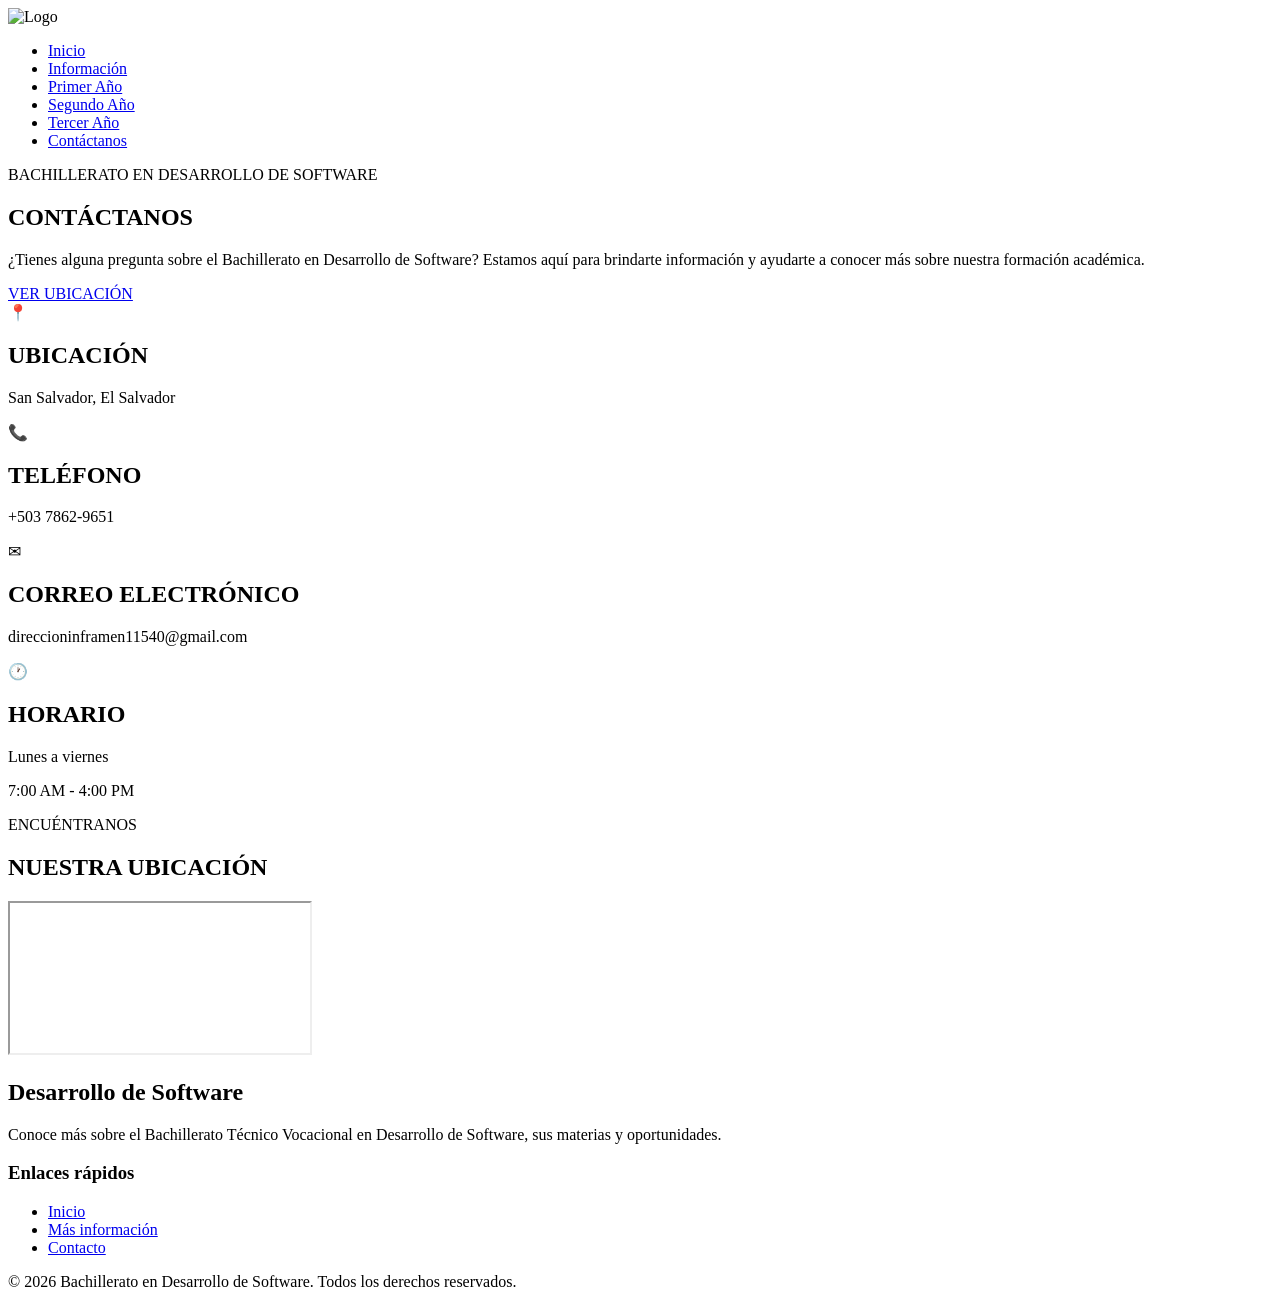
==== contáctanos.html @ c022eefe "Add files via upload" ====
<!DOCTYPE html>
<html lang="es">
    <head>
        <meta charset="UTF-8">
        <meta name="viewport" content="width=device-width, initial-scale=1.0">
        <title>Contáctanos - Desarrollo de Software</title>
        <link rel="stylesheet" href="css/contáctanos.css">
</head>
<body>
        <nav>
            <div class="logo">
                <img src="imagenes/DS.png" alt="Logo">
        </div>
            <ul class="menu">
                <li><a href="inicio.html" target="contenido">Inicio</a></li>
                <li><a href="informacion.html" target="contenido">Información</a></li>
                <li><a href="primeraño.html" target="contenido">Primer Año</a></li>
                <li><a href="segundoaño.html" target="contenido">Segundo Año</a></li>
                <li><a href="terceraño.html" target="contenido">Tercer Año</a></li>
                <li><a href="contáctanos.html" target="contenido">Contáctanos</a></li>
        </ul>
    </nav>
        <main>
            <section class="contactanos">
                <div class="encabezado-contacto">
                    <div class="texto-contacto">
                        <p class="subtitulo">
                            BACHILLERATO EN DESARROLLO DE SOFTWARE
                        </p>
                        <h1>
                            CONTÁCTANOS
                        </h1>
                        <div class="linea"></div>
                        <p class="descripcion">
                            ¿Tienes alguna pregunta sobre el Bachillerato en Desarrollo
                            de Software? Estamos aquí para brindarte información y
                            ayudarte a conocer más sobre nuestra formación académica.
                        </p>
                        <a href="#mapa" class="boton-mapa">
                            VER UBICACIÓN
                        </a>
                </div>
                    <div class="informacion-contacto">
                        <div class="bloque-contacto">
                            <span class="icono">📍</span>
                            <div>
                                <h2>UBICACIÓN</h2>
                                <p>
                                    San Salvador, El Salvador
                                </p>
                        </div>
                    </div>
                        <div class="bloque-contacto">
                            <span class="icono">📞</span>
                            <div>
                                <h2>TELÉFONO</h2>
                                <p>
                                    +503 7862-9651
                                </p>
                        </div>
                    </div>
                        <div class="bloque-contacto">
                            <span class="icono">✉</span>
                            <div>
                                <h2>CORREO ELECTRÓNICO</h2>
                                <p>direccioninframen11540@gmail.com</p>
                        </div>
                    </div>
                        <div class="bloque-contacto">
                            <span class="icono">🕐</span>
                            <div>
                                <h2>HORARIO</h2>
                                <p>
                                    Lunes a viernes
                                </p>
                                <p>
                                    7:00 AM - 4:00 PM
                                </p>
                        </div>
                    </div>
                </div>
            </div>
                <section class="mapa-seccion" id="mapa">
                    <div class="titulo-mapa">
                        <p>ENCUÉNTRANOS</p>
                        <h2>
                            NUESTRA UBICACIÓN
                        </h2>
                </div>
                    <div class="mapa">
                        <iframe src="https://www.google.com/maps?q=INFRAMEN%20San%20Salvador&output=embed" loading="lazy">
                        </iframe>
                </div>
            </section>
        </section>
    </main>
         <footer class="pie-pagina">
                <div class="footer-contenido">
                    <div class="footer-info">
                        <h2>Desarrollo de Software</h2>
                        <p>
                            Conoce más sobre el Bachillerato Técnico
                            Vocacional en Desarrollo de Software,
                            sus materias y oportunidades.
                        </p>
                </div>
                    <div class="footer-enlaces">
                        <h3>Enlaces rápidos</h3>
                        <ul>
                            <li><a href="inicio.html">Inicio</a></li>
                            <li><a href="informacion.html">Más información</a></li>
                            <li><a href="contáctanos.html">Contacto</a></li>
                    </ul>
                </div>
            </div>
                <div class="footer-final">
                    <p>
                        © 2026 Bachillerato en Desarrollo de Software.
                        Todos los derechos reservados.
                    </p>
            </div>
        </footer>
        <script src="js/app.js"></script>
</body>
</html>
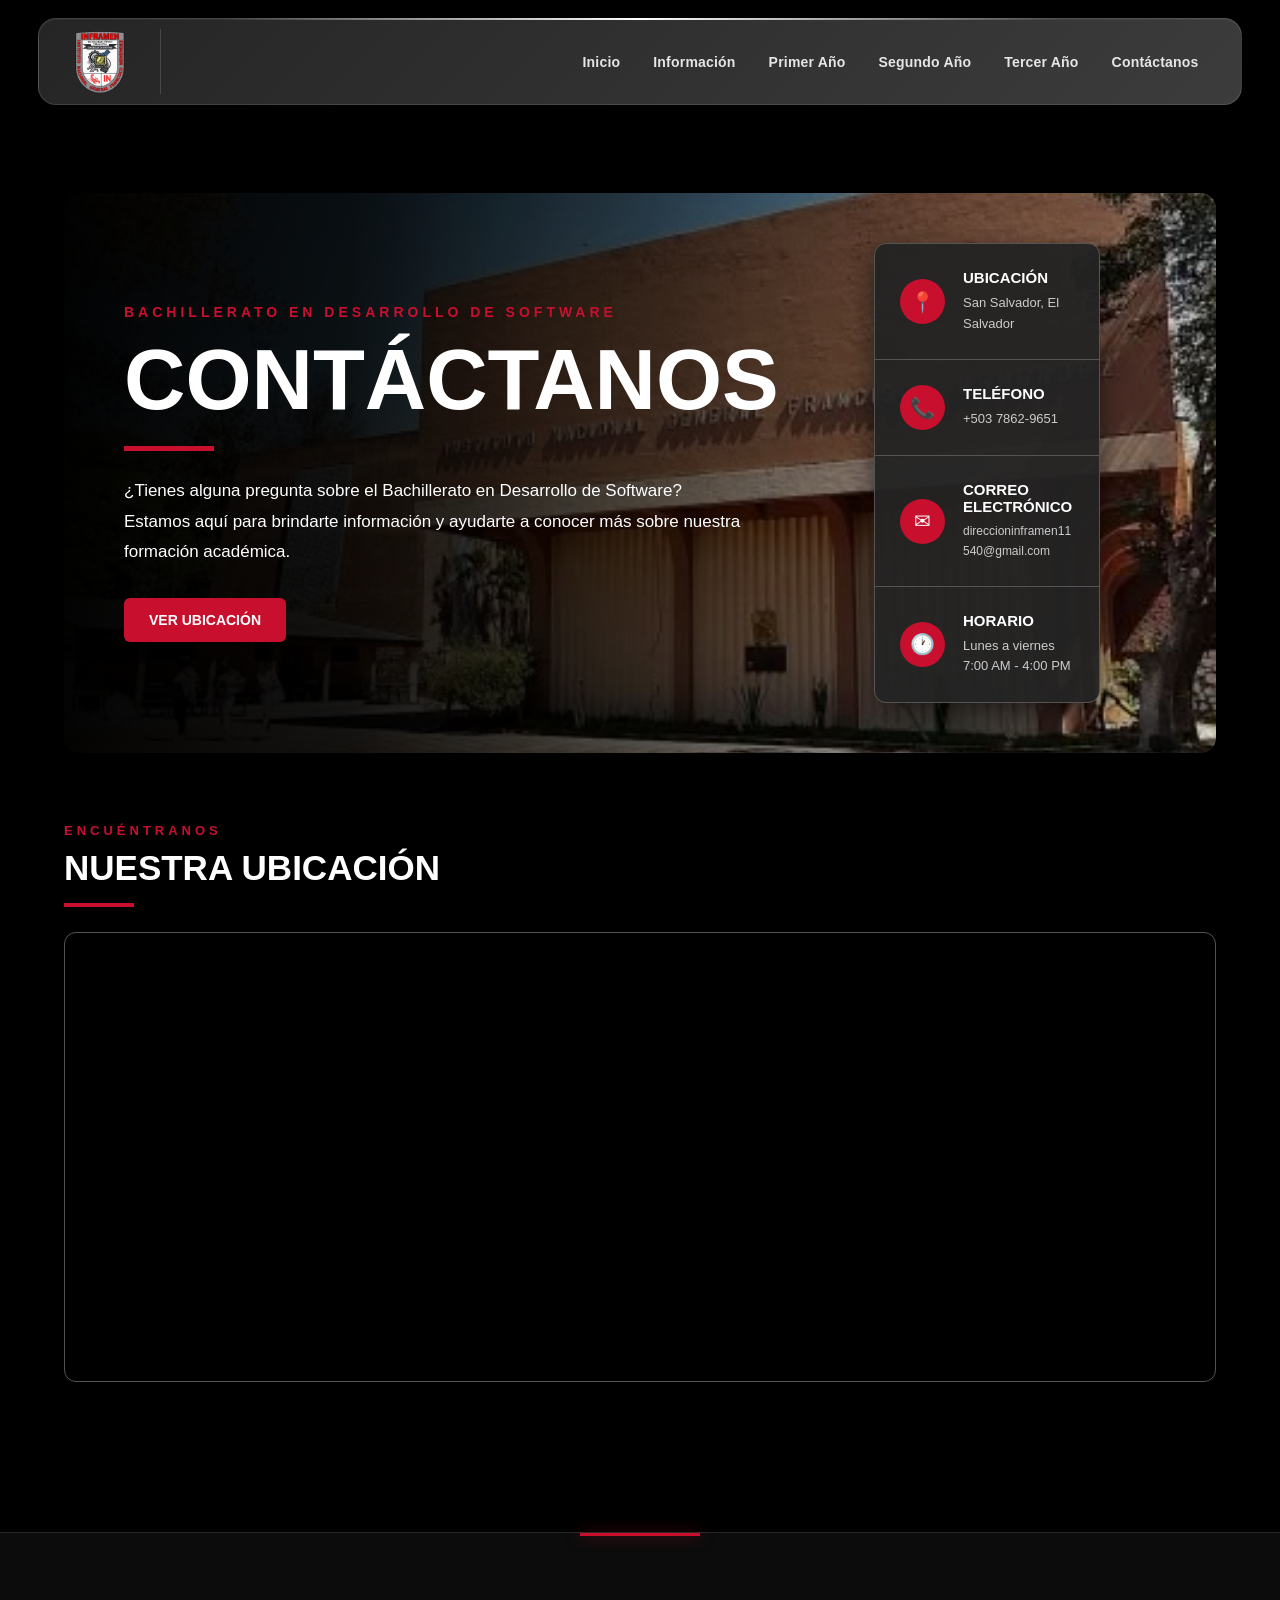
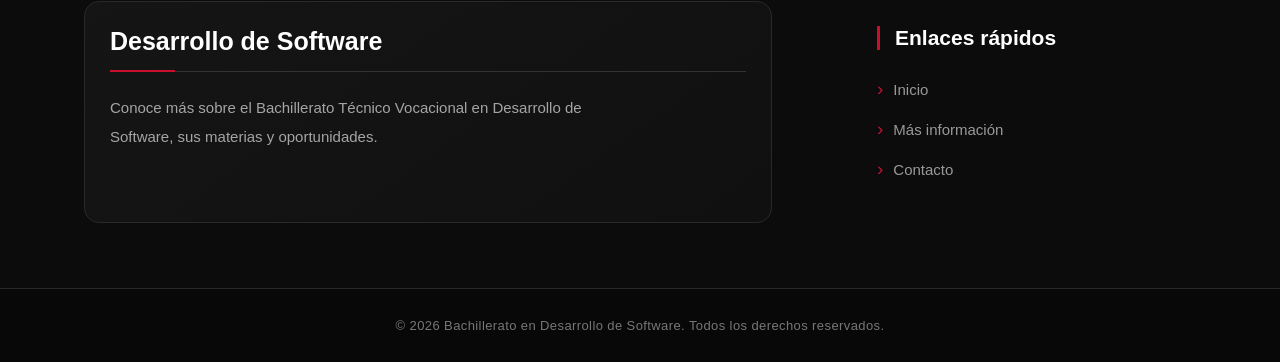
==== commit 42a05f0b: "Fix HTML encoding issues in contáctanos.html" ====
--- a/contáctanos.html
+++ b/contáctanos.html
@@ -12,7 +12,7 @@
                 <img src="imagenes/DS.png" alt="Logo">
         </div>
             <ul class="menu">
-                <li><a href="inicio.html" target="contenido">Inicio</a></li>
+                <li><a href="index.html" target="contenido">Inicio</a></li>
                 <li><a href="informacion.html" target="contenido">Información</a></li>
                 <li><a href="primeraño.html" target="contenido">Primer Año</a></li>
                 <li><a href="segundoaño.html" target="contenido">Segundo Año</a></li>
@@ -122,4 +122,4 @@
         </footer>
         <script src="js/app.js"></script>
 </body>
-</html>+</html>
--- a/css/contáctanos.css
+++ b/css/contáctanos.css
@@ -0,0 +1,981 @@
+* {
+    margin: 0;
+    padding: 0;
+    box-sizing: border-box;
+}
+
+html {
+    scroll-behavior: smooth;
+}
+
+html,
+body {
+    width: 100%;
+    min-height: 100%;
+    background-color: #000000;
+}
+
+body {
+    font-family: Verdana, Arial, sans-serif;
+    color: #ffffff;
+}
+
+nav {
+    width: 94%;
+    max-width: 1450px;
+    min-height: 82px;
+    margin: 18px auto;
+    display: flex;
+    align-items: center;
+    padding: 10px 28px;
+    background: linear-gradient(135deg,
+            #252525,
+            #3c3c3c);
+    border: 1px solid rgba(255, 255, 255, 0.12);
+    border-radius: 18px;
+    position: sticky;
+    top: 15px;
+    z-index: 1000;
+    box-shadow:
+        0 8px 25px rgba(0, 0, 0, 0.55),
+        inset 0 1px 0 rgba(255, 255, 255, 0.05);
+    transition:
+        transform 0.4s ease,
+        box-shadow 0.3s ease,
+        border-color 0.3s ease;
+}
+
+/* Línea decorativa superior */
+nav::before {
+    content: "";
+    position: absolute;
+    top: -1px;
+    left: 15%;
+    right: 15%;
+    height: 2px;
+    background: linear-gradient(90deg,
+            transparent,
+            #ffffff,
+            transparent);
+    border-radius: 10px;
+}
+
+/* =========================
+   EFECTO HOVER DE LA BARRA
+========================= */
+nav:hover {
+    border-color: rgba(255, 255, 255, 0.99);
+    box-shadow:
+        0 12px 35px rgb(255, 255, 255),
+        0 0 25px rgb(255, 255, 255);
+}
+
+/* =========================
+   LOGO
+========================= */
+.logo {
+    display: flex;
+    align-items: center;
+    margin-right: 35px;
+    padding-right: 28px;
+    border-right: 1px solid rgba(255, 255, 255, 0.15);
+    flex-shrink: 0;
+}
+
+.logo img {
+    width: 65px;
+    height: 65px;
+    object-fit: contain;
+    display: block;
+    transition:
+        transform 0.3s ease,
+        filter 0.3s ease;
+}
+
+.logo img:hover {
+    transform: scale(1.08);
+    filter: drop-shadow(0 0 10px rgb(255, 255, 255));
+}
+
+/* =========================
+   MENÚ PRINCIPAL
+========================= */
+.menu {
+    display: flex;
+    justify-content: flex-end;
+    align-items: center;
+    gap: 5px;
+    list-style: none;
+    margin: 0;
+    padding: 0;
+    flex: 1;
+    flex-wrap: wrap;
+}
+
+.menu li {
+    white-space: nowrap;
+}
+
+/* =========================
+   ENLACES
+========================= */
+.menu li a {
+    position: relative;
+    display: block;
+    padding: 13px 14px;
+    color: #e6e6e6;
+    text-decoration: none;
+    font-family: Verdana, Arial, sans-serif;
+    font-size: 14px;
+    font-weight: bold;
+    letter-spacing: 0.2px;
+    border-radius: 9px;
+    transition:
+        color 0.3s ease,
+        background 0.3s ease,
+        transform 0.3s ease;
+}
+
+/* =========================
+   EFECTO HOVER EN ENLACES
+========================= */
+.menu li a:hover {
+    color: #000000;
+    background: rgba(254, 253, 254, 0.51);
+    transform: translateY(-2px);
+}
+
+/* =========================
+   LÍNEA ROJA ANIMADA
+========================= */
+.menu li a::after {
+    content: "";
+    position: absolute;
+    bottom: 5px;
+    left: 50%;
+    width: 0;
+    height: 2px;
+    background: #000000;
+    border-radius: 20px;
+    transform: translateX(-50%);
+    transition:
+        width 0.3s ease,
+        box-shadow 0.3s ease;
+}
+
+.menu li a:hover::after {
+    width: 45%;
+    box-shadow:
+        0 0 8px rgba(0, 0, 0, 0.8);
+}
+
+/* =========================
+   ENLACE ACTIVO
+========================= */
+.menu li a.activo {
+    color: #ffffff;
+    background: rgb(255, 255, 255);
+}
+
+.menu li a.activo::after {
+    width: 45%;
+    box-shadow:
+        0 0 8px rgba(255, 255, 255, 0.7);
+}
+
+/* =========================
+   OCULTAR AL BAJAR
+========================= */
+nav.ocultar {
+    transform: translateY(-130%);
+}
+
+/* =========================
+   ANIMACIÓN INICIAL
+========================= */
+nav {
+    animation: entradaMenu 0.7s ease;
+}
+
+@keyframes entradaMenu {
+    from {
+        opacity: 0;
+        transform: translateY(-20px);
+    }
+
+    to {
+        opacity: 1;
+        transform: translateY(0);
+    }
+}
+
+/* =========================
+   CONTÁCTANOS
+========================= */
+.contactanos {
+    width: 90%;
+    max-width: 1200px;
+    margin: 0 auto;
+    padding: 70px 0;
+}
+
+/* =========================
+   ENCABEZADO
+========================= */
+.encabezado-contacto {
+    position: relative;
+    display: grid;
+    grid-template-columns: 1.2fr 0.8fr;
+    min-height: 560px;
+    border-radius: 15px;
+    overflow: hidden;
+    background-color: #000000;
+}
+
+/* =========================
+   FONDO TECNOLÓGICO
+========================= */
+.encabezado-contacto::before {
+    content: "";
+    position: absolute;
+    inset: 0;
+    background-image:
+        linear-gradient(90deg,
+            rgba(0, 0, 0, 0.98) 0%,
+            rgba(0, 0, 0, 0.90) 25%,
+            rgba(0, 0, 0, 0.65) 50%,
+            rgba(0, 0, 0, 0.30) 75%,
+            rgba(0, 0, 0, 0.05) 100%),
+        url("../imagenes/in2.jpeg");
+    background-size: cover;
+    background-position: center;
+    background-repeat: no-repeat;
+    opacity: 0.95;
+}
+
+/* =========================
+   TEXTO
+========================= */
+.texto-contacto {
+    position: relative;
+    z-index: 1;
+    padding: 80px 60px;
+    display: flex;
+    flex-direction: column;
+    justify-content: center;
+}
+
+.subtitulo {
+    color: #c8102e;
+    font-size: 14px;
+    font-weight: bold;
+    letter-spacing: 4px;
+    margin-bottom: 20px;
+}
+
+.texto-contacto h1 {
+    color: #ffffff;
+    font-size: clamp(50px, 7vw, 85px);
+    line-height: 0.95;
+    max-width: 650px;
+}
+
+.linea {
+    width: 90px;
+    height: 5px;
+    background-color: #c8102e;
+    margin: 25px 0;
+}
+
+.descripcion {
+    max-width: 620px;
+    color: #ffffff;
+    font-size: 17px;
+    line-height: 1.8;
+    margin-bottom: 30px;
+}
+
+/* =========================
+   BOTÓN MAPA
+========================= */
+.boton-mapa {
+    width: fit-content;
+    padding: 14px 25px;
+    background-color: #c8102e;
+    color: #ffffff;
+    text-decoration: none;
+    font-size: 14px;
+    font-weight: bold;
+    border-radius: 6px;
+    transition: 0.3s;
+}
+
+.boton-mapa:hover {
+    background-color: #ffffff;
+    color: #000000;
+    transform: translateY(-3px);
+}
+
+/* =========================
+   INFORMACIÓN
+========================= */
+.informacion-contacto {
+    position: relative;
+    z-index: 1;
+    align-self: center;
+    margin: 40px;
+    background-color: rgba(35, 35, 35, 0.95);
+    border: 1px solid #555454;
+    border-radius: 12px;
+    overflow: hidden;
+    box-shadow: 0 10px 30px rgba(0, 0, 0, 0.6);
+}
+
+.bloque-contacto {
+    display: flex;
+    align-items: center;
+    gap: 18px;
+    padding: 25px;
+    border-bottom: 1px solid #555454;
+    transition: 0.3s;
+}
+
+.bloque-contacto:last-child {
+    border-bottom: none;
+}
+
+.bloque-contacto:hover {
+    background-color: #000000;
+    border-left: 4px solid #c8102e;
+    padding-left: 21px;
+}
+
+.icono {
+    width: 45px;
+    height: 45px;
+    min-width: 45px;
+    display: flex;
+    justify-content: center;
+    align-items: center;
+    background-color: #c8102e;
+    border-radius: 50%;
+    font-size: 20px;
+}
+
+/* =========================
+   TEXTO INFORMACIÓN
+========================= */
+.bloque-contacto>div:last-child {
+    flex: 1;
+    min-width: 0;
+}
+
+.bloque-contacto h2 {
+    color: #ffffff;
+    font-size: 15px;
+    margin-bottom: 7px;
+}
+
+.bloque-contacto p {
+    color: #cccccc;
+    font-size: 13px;
+    line-height: 1.6;
+    overflow-wrap: anywhere;
+    word-break: break-word;
+}
+
+/* =========================
+   CORREO
+========================= */
+.bloque-contacto:nth-child(3) h2 {
+    font-size: 15px;
+    white-space: normal;
+}
+
+.bloque-contacto:nth-child(3) p {
+    font-size: 12px;
+    overflow-wrap: anywhere;
+    word-break: break-word;
+}
+
+/* =========================
+   MAPA
+========================= */
+.mapa-seccion {
+    margin-top: 70px;
+}
+
+.titulo-mapa {
+    margin-bottom: 25px;
+}
+
+.titulo-mapa p {
+    color: #c8102e;
+    font-size: 13px;
+    font-weight: bold;
+    letter-spacing: 4px;
+    margin-bottom: 10px;
+}
+
+.titulo-mapa h2 {
+    color: #ffffff;
+    font-size: 35px;
+}
+
+.titulo-mapa h2::after {
+    content: "";
+    display: block;
+    width: 70px;
+    height: 4px;
+    background-color: #c8102e;
+    margin-top: 15px;
+}
+
+.mapa {
+    width: 100%;
+    height: 450px;
+    border-radius: 12px;
+    overflow: hidden;
+    border: 1px solid #555454;
+    box-shadow: 0 10px 30px rgba(0, 0, 0, 0.6);
+}
+
+.mapa iframe {
+    width: 100%;
+    height: 100%;
+    border: none;
+    filter: grayscale(80%);
+    transition: 0.5s;
+}
+
+.mapa:hover iframe {
+    filter: grayscale(0%);
+}
+
+/* =========================
+   PIE DE PÁGINA
+========================= */
+
+.pie-pagina {
+    width: 100%;
+    background: #0c0c0c;
+    color: #ffffff;
+    margin-top: 80px;
+    border-top: 1px solid #292929;
+    position: relative;
+}
+
+/* LÍNEA DECORATIVA */
+
+.pie-pagina::before {
+    content: "";
+    display: block;
+    width: 120px;
+    height: 3px;
+    background: #c8102e;
+    margin: 0 auto;
+    box-shadow: 0 0 15px rgba(200, 16, 46, 0.6);
+}
+
+/* CONTENIDO */
+
+.footer-contenido {
+    width: 90%;
+    max-width: 1250px;
+    margin: auto;
+    padding: 65px 20px;
+    display: grid;
+    grid-template-columns: 2fr 1fr;
+    gap: 80px;
+}
+
+/* INFORMACIÓN */
+
+.footer-info {
+    padding: 25px;
+    border: 1px solid #292929;
+    border-radius: 15px;
+    background: linear-gradient(145deg, #151515, #101010);
+    transition: 0.4s ease;
+}
+
+.footer-info:hover {
+    border-color: #c8102e;
+    transform: translateY(-5px);
+    box-shadow: 0 10px 30px rgba(200, 16, 46, 0.12);
+}
+
+.footer-info h2 {
+    color: #ffffff;
+    font-size: 25px;
+    margin-bottom: 22px;
+    padding-bottom: 15px;
+    border-bottom: 1px solid #333333;
+    position: relative;
+}
+
+.footer-info h2::after {
+    content: "";
+    position: absolute;
+    bottom: -1px;
+    left: 0;
+    width: 65px;
+    height: 2px;
+    background: #c8102e;
+}
+
+.footer-info p {
+    color: #a5a5a5;
+    font-size: 15px;
+    line-height: 1.9;
+    max-width: 500px;
+}
+
+/* ENLACES */
+
+.footer-enlaces {
+    padding: 25px;
+}
+
+.footer-enlaces h3 {
+    font-size: 21px;
+    margin-bottom: 28px;
+    color: #ffffff;
+    position: relative;
+    padding-left: 15px;
+    border-left: 3px solid #c8102e;
+}
+
+.footer-enlaces ul {
+    list-style: none;
+    padding: 0;
+}
+
+.footer-enlaces li {
+    margin-bottom: 18px;
+}
+
+.footer-enlaces a {
+    display: inline-block;
+    color: #999999;
+    text-decoration: none;
+    font-size: 15px;
+    transition: 0.3s ease;
+    position: relative;
+}
+
+.footer-enlaces a::before {
+    content: "›";
+    color: #c8102e;
+    margin-right: 10px;
+    font-size: 19px;
+    transition: 0.3s ease;
+}
+
+.footer-enlaces a:hover {
+    color: #ffffff;
+    transform: translateX(6px);
+}
+
+/* PARTE INFERIOR */
+
+.footer-final {
+    border-top: 1px solid #292929;
+    padding: 25px 15px;
+    text-align: center;
+    background: #080808;
+}
+
+.footer-final p {
+    color: #777777;
+    font-size: 13px;
+    line-height: 1.8;
+    letter-spacing: 0.4px;
+    transition: 0.3s ease;
+}
+
+.footer-final p:hover {
+    color: #bdbdbd;
+}
+
+/* EFECTO DE LUZ */
+
+.footer-enlaces a:hover::before {
+    color: #ff1744;
+    text-shadow: 0 0 10px #c8102e;
+}
+/* =========================
+RESPONSIVE - TABLETAS
+========================= */
+
+@media (max-width: 1024px) {
+
+
+nav {
+    width: 96%;
+    padding: 12px 18px;
+}
+
+.logo {
+    margin-right: 15px;
+    padding-right: 15px;
+}
+
+.logo img {
+    width: 55px;
+    height: 55px;
+}
+
+.menu {
+    justify-content: center;
+    gap: 2px;
+}
+
+.menu li a {
+    padding: 11px 9px;
+    font-size: 12px;
+}
+
+.contactanos {
+    width: 94%;
+}
+
+.encabezado-contacto {
+    grid-template-columns: 1fr 0.9fr;
+    min-height: 500px;
+}
+
+.texto-contacto {
+    padding: 55px 30px;
+}
+
+.texto-contacto h1 {
+    font-size: clamp(42px, 6vw, 65px);
+}
+
+.informacion-contacto {
+    margin: 20px;
+}
+
+.bloque-contacto {
+    padding: 20px;
+    gap: 12px;
+}
+
+.footer-contenido {
+    grid-template-columns: 1.5fr 1fr;
+    gap: 35px;
+}
+
+
+}
+
+/* =========================
+RESPONSIVE - TABLETAS PEQUEÑAS
+========================= */
+
+@media (max-width: 768px) {
+
+
+nav {
+    position: sticky;
+    top: 8px;
+    width: 96%;
+    margin: 10px auto;
+    padding: 15px;
+    flex-direction: column;
+    gap: 15px;
+}
+
+.logo {
+    margin: 0;
+    padding: 0;
+    border-right: none;
+    border-bottom: 1px solid rgba(255, 255, 255, 0.15);
+    padding-bottom: 12px;
+    justify-content: center;
+}
+
+.logo img {
+    width: 55px;
+    height: 55px;
+}
+
+.menu {
+    width: 100%;
+    justify-content: center;
+    flex-wrap: wrap;
+    gap: 5px;
+}
+
+.menu li a {
+    font-size: 12px;
+    padding: 10px 12px;
+}
+
+.contactanos {
+    width: 94%;
+    padding: 45px 0;
+}
+
+.encabezado-contacto {
+    grid-template-columns: 1fr;
+    min-height: auto;
+}
+
+.encabezado-contacto::before {
+    background-image:
+        linear-gradient(
+            180deg,
+            rgba(0, 0, 0, 0.88),
+            rgba(0, 0, 0, 0.80)
+        ),
+        url("../imagenes/in2.jpeg");
+    background-position: center;
+}
+
+.texto-contacto {
+    padding: 60px 35px 30px;
+}
+
+.texto-contacto h1 {
+    font-size: clamp(40px, 8vw, 65px);
+    max-width: 100%;
+}
+
+.descripcion {
+    font-size: 15px;
+}
+
+.informacion-contacto {
+    width: calc(100% - 60px);
+    margin: 20px auto 45px;
+}
+
+.mapa-seccion {
+    margin-top: 45px;
+}
+
+.titulo-mapa h2 {
+    font-size: 29px;
+}
+
+.mapa {
+    height: 350px;
+}
+
+.footer-contenido {
+    grid-template-columns: 1fr;
+    gap: 25px;
+    padding: 45px 15px;
+}
+
+.footer-info,
+.footer-enlaces {
+    padding: 20px;
+}
+
+
+}
+
+/* =========================
+RESPONSIVE - CELULARES
+========================= */
+
+@media (max-width: 480px) {
+
+
+nav {
+    width: 96%;
+    padding: 12px 8px;
+    gap: 10px;
+    border-radius: 12px;
+}
+
+.logo img {
+    width: 48px;
+    height: 48px;
+}
+
+.menu {
+    gap: 3px;
+}
+
+.menu li a {
+    font-size: 10px;
+    padding: 9px 8px;
+    letter-spacing: 0;
+}
+
+.contactanos {
+    width: 92%;
+    padding: 30px 0;
+}
+
+.encabezado-contacto {
+    border-radius: 10px;
+}
+
+.texto-contacto {
+    padding: 45px 20px 25px;
+}
+
+.subtitulo {
+    font-size: 11px;
+    letter-spacing: 3px;
+    margin-bottom: 15px;
+}
+
+.texto-contacto h1 {
+    font-size: clamp(36px, 11vw, 48px);
+    line-height: 1;
+}
+
+.linea {
+    width: 65px;
+    height: 4px;
+    margin: 20px 0;
+}
+
+.descripcion {
+    font-size: 14px;
+    line-height: 1.7;
+    margin-bottom: 22px;
+}
+
+.boton-mapa {
+    padding: 12px 18px;
+    font-size: 12px;
+}
+
+.informacion-contacto {
+    width: calc(100% - 30px);
+    margin: 15px auto 35px;
+    border-radius: 10px;
+}
+
+.bloque-contacto {
+    padding: 18px 14px;
+    gap: 12px;
+}
+
+.icono {
+    width: 38px;
+    height: 38px;
+    min-width: 38px;
+    font-size: 17px;
+}
+
+.bloque-contacto h2 {
+    font-size: 13px;
+}
+
+.bloque-contacto p {
+    font-size: 11px;
+    line-height: 1.5;
+}
+
+.bloque-contacto:nth-child(3) p {
+    font-size: 10px;
+}
+
+.titulo-mapa {
+    margin-bottom: 20px;
+}
+
+.titulo-mapa p {
+    font-size: 11px;
+    letter-spacing: 3px;
+}
+
+.titulo-mapa h2 {
+    font-size: 25px;
+}
+
+.mapa {
+    height: 280px;
+    border-radius: 8px;
+}
+
+.footer-contenido {
+    width: 94%;
+    padding: 35px 5px;
+    gap: 20px;
+}
+
+.footer-info {
+    padding: 18px;
+}
+
+.footer-info h2 {
+    font-size: 21px;
+    margin-bottom: 15px;
+}
+
+.footer-info p {
+    font-size: 13px;
+    line-height: 1.7;
+}
+
+.footer-enlaces {
+    padding: 18px;
+}
+
+.footer-enlaces h3 {
+    font-size: 18px;
+    margin-bottom: 20px;
+}
+
+.footer-enlaces li {
+    margin-bottom: 14px;
+}
+
+.footer-enlaces a {
+    font-size: 13px;
+}
+
+.footer-final {
+    padding: 20px 12px;
+}
+
+.footer-final p {
+    font-size: 11px;
+    line-height: 1.7;
+}
+
+
+}
+
+/* =========================
+EVITAR DESBORDAMIENTO
+========================= */
+
+@media (max-width: 768px) {
+
+
+html,
+body {
+    width: 100%;
+    overflow-x: hidden;
+}
+
+.contactanos,
+.encabezado-contacto,
+.footer-contenido,
+.mapa-seccion {
+    max-width: 100%;
+}
+
+.texto-contacto,
+.informacion-contacto,
+.footer-info,
+.footer-enlaces {
+    min-width: 0;
+}
+
+.mapa iframe {
+    display: block;
+}
+
+
+}
